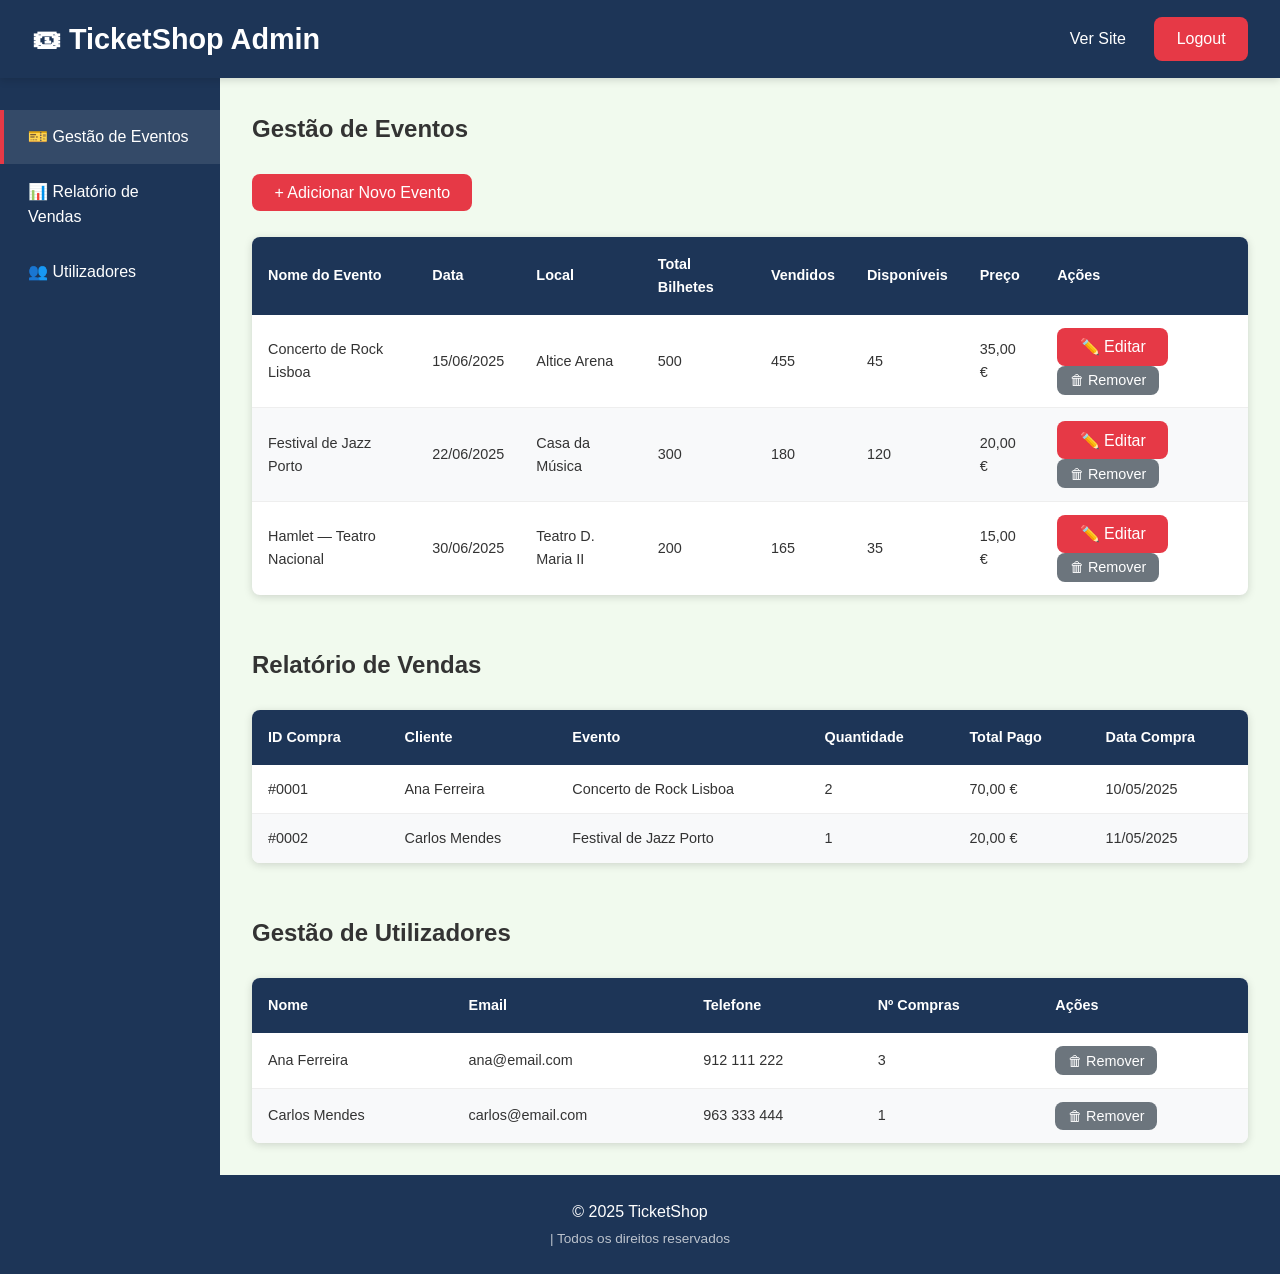
==== admin.html @ 8d97997a "Paginas HTML completas com CSS integrado" ====
<!DOCTYPE html>
<html lang="pt">
<head>
    <meta charset="UTF-8">
    <meta name="viewport" content="width=device-width, initial-scale=1.0">
    <title>TicketShop — Área de Administração</title>
    <link rel="stylesheet" href="styles/style.css">
</head>
<body>

    <header>
        <a href="index.html" class="logo">🎟 TicketShop Admin</a>
        <nav>
            <a href="index.html">Ver Site</a>
            <a href="#" class="btn-primario">Logout</a>
        </nav>
    </header>

    <div class="admin-layout">

        <aside class="admin-sidebar">
            <a href="#eventos" class="ativo">🎫 Gestão de Eventos</a>
            <a href="#vendas">📊 Relatório de Vendas</a>
            <a href="#utilizadores">👥 Utilizadores</a>
        </aside>

        <main class="admin-conteudo">

            <!-- SECÇÃO: EVENTOS -->
            <section id="eventos">
                <h2>Gestão de Eventos</h2>
                <br>
                <button class="btn-primario">+ Adicionar Novo Evento</button>
                <br><br>

                <table>
                    <thead>
                        <tr>
                            <th>Nome do Evento</th>
                            <th>Data</th>
                            <th>Local</th>
                            <th>Total Bilhetes</th>
                            <th>Vendidos</th>
                            <th>Disponíveis</th>
                            <th>Preço</th>
                            <th>Ações</th>
                        </tr>
                    </thead>
                    <tbody>
                        <tr>
                            <td>Concerto de Rock Lisboa</td>
                            <td>15/06/2025</td>
                            <td>Altice Arena</td>
                            <td>500</td>
                            <td>455</td>
                            <td>45</td>
                            <td>35,00 €</td>
                            <td>
                                <button class="btn-primario">✏️ Editar</button>
                                <button class="btn-remover">🗑 Remover</button>
                            </td>
                        </tr>
                        <tr>
                            <td>Festival de Jazz Porto</td>
                            <td>22/06/2025</td>
                            <td>Casa da Música</td>
                            <td>300</td>
                            <td>180</td>
                            <td>120</td>
                            <td>20,00 €</td>
                            <td>
                                <button class="btn-primario">✏️ Editar</button>
                                <button class="btn-remover">🗑 Remover</button>
                            </td>
                        </tr>
                        <tr>
                            <td>Hamlet — Teatro Nacional</td>
                            <td>30/06/2025</td>
                            <td>Teatro D. Maria II</td>
                            <td>200</td>
                            <td>165</td>
                            <td>35</td>
                            <td>15,00 €</td>
                            <td>
                                <button class="btn-primario">✏️ Editar</button>
                                <button class="btn-remover">🗑 Remover</button>
                            </td>
                        </tr>
                    </tbody>
                </table>
            </section>

            <br><br>

            <!-- SECÇÃO: VENDAS -->
            <section id="vendas">
                <h2>Relatório de Vendas</h2>
                <br>
                <table>
                    <thead>
                        <tr>
                            <th>ID Compra</th>
                            <th>Cliente</th>
                            <th>Evento</th>
                            <th>Quantidade</th>
                            <th>Total Pago</th>
                            <th>Data Compra</th>
                        </tr>
                    </thead>
                    <tbody>
                        <tr>
                            <td>#0001</td>
                            <td>Ana Ferreira</td>
                            <td>Concerto de Rock Lisboa</td>
                            <td>2</td>
                            <td>70,00 €</td>
                            <td>10/05/2025</td>
                        </tr>
                        <tr>
                            <td>#0002</td>
                            <td>Carlos Mendes</td>
                            <td>Festival de Jazz Porto</td>
                            <td>1</td>
                            <td>20,00 €</td>
                            <td>11/05/2025</td>
                        </tr>
                    </tbody>
                </table>
            </section>

            <br><br>

            <!-- SECÇÃO: UTILIZADORES -->
            <section id="utilizadores">
                <h2>Gestão de Utilizadores</h2>
                <br>
                <table>
                    <thead>
                        <tr>
                            <th>Nome</th>
                            <th>Email</th>
                            <th>Telefone</th>
                            <th>Nº Compras</th>
                            <th>Ações</th>
                        </tr>
                    </thead>
                    <tbody>
                        <tr>
                            <td>Ana Ferreira</td>
                            <td>ana@email.com</td>
                            <td>912 111 222</td>
                            <td>3</td>
                            <td><button class="btn-remover">🗑 Remover</button></td>
                        </tr>
                        <tr>
                            <td>Carlos Mendes</td>
                            <td>carlos@email.com</td>
                            <td>963 333 444</td>
                            <td>1</td>
                            <td><button class="btn-remover">🗑 Remover</button></td>
                        </tr>
                    </tbody>
                </table>
            </section>

        </main>
    </div>

    <footer>
        <p>© 2025 TicketShop</p>
    </footer>

</body>
</html>
---- styles/style.css ----
/* ================================================
   TicketShop — style.css
   Autores: [nomes do grupo]
   
   Tipos de seletores usados:
   - Individuais: body, header, footer, table...
   - Combinados descendentes: header nav a
   - Combinados filho direto: .card-evento > img
   - Combinados adjacent sibling: .meta-evento + p
   - Classes: .btn-primario, .card-evento, .hero...
   - Pseudo-classes: :hover, :focus, :nth-child, 
                     :last-child, :valid, :invalid
   - Pseudo-elementos: ::before, ::after, ::first-line
   ================================================ */


/* ------------------------------------------------
   RESET E VARIÁVEIS GLOBAIS
   Seletor universal (*) — aplica-se a todos os elementos
   ------------------------------------------------ */
* {
    margin: 0;
    padding: 0;
    box-sizing: border-box; /* inclui padding e border no tamanho total do elemento */
}

/* Variáveis CSS — definidas uma vez, usadas em todo o ficheiro */
:root {
    --cor-primaria:   #e63946; /* vermelho — botões, destaque */
    --cor-secundaria: #1d3557; /* azul escuro — cabeçalho, títulos */
    --cor-fundo:      #f1faee; /* verde muito claro — fundo da página */
    --cor-texto:      #333333;
    --cor-claro:      #ffffff;
    --sombra:         0 2px 8px rgba(0, 0, 0, 0.15);
    --raio:           8px;     /* arredondamento de cantos */
}


/* ------------------------------------------------
   SELETOR INDIVIDUAL — body
   ------------------------------------------------ */
body {
    font-family: 'Segoe UI', Tahoma, Geneva, Verdana, sans-serif;
    background-color: var(--cor-fundo);
    color: var(--cor-texto);
    line-height: 1.6;
    display: flex;
    flex-direction: column;
    min-height: 100vh; /* página ocupa sempre a altura total do ecrã */
}


/* ------------------------------------------------
   SELETOR INDIVIDUAL — header
   ------------------------------------------------ */
header {
    background-color: var(--cor-secundaria);
    padding: 1rem 2rem;
    display: flex;
    justify-content: space-between;
    align-items: center;
    position: sticky; /* fica fixo no topo ao fazer scroll */
    top: 0;
    z-index: 100;
    box-shadow: var(--sombra);
}

/* SELETOR COMBINADO DESCENDENTE: header .logo
   Aplica-se a qualquer elemento com classe .logo dentro de header */
header .logo {
    color: var(--cor-claro);
    font-size: 1.8rem;
    font-weight: 700;
    text-decoration: none;
}

/* SELETOR COMBINADO DESCENDENTE: header nav a
   Aplica-se aos links dentro de nav dentro de header */
header nav a {
    color: var(--cor-claro);
    text-decoration: none;
    margin-left: 1.5rem;
    font-size: 1rem;
    transition: color 0.3s;
}

/* PSEUDO-CLASSE :hover
   Aplica-se quando o rato está em cima do elemento */
header nav a:hover {
    color: var(--cor-primaria);
}


/* ------------------------------------------------
   CLASSE .btn-primario
   Aplica-se a qualquer elemento com esta classe
   ------------------------------------------------ */
.btn-primario {
    background-color: var(--cor-primaria);
    color: var(--cor-claro);
    padding: 0.6rem 1.4rem;
    border: none;
    border-radius: var(--raio);
    cursor: pointer;
    font-size: 1rem;
    text-decoration: none;
    display: inline-block;
    transition: background-color 0.3s, transform 0.2s;
}

/* PSEUDO-CLASSE :hover na classe */
.btn-primario:hover {
    background-color: #c1121f;
    transform: translateY(-2px); /* sobe ligeiramente */
}

/* PSEUDO-CLASSE :active — quando se clica */
.btn-primario:active {
    transform: translateY(0);
}

/* CLASSE .btn-remover — para botões de apagar na área admin */
.btn-remover {
    background-color: #6c757d;
    color: var(--cor-claro);
    padding: 0.4rem 0.8rem;
    border: none;
    border-radius: var(--raio);
    cursor: pointer;
    font-size: 0.9rem;
    transition: background-color 0.3s;
}

.btn-remover:hover {
    background-color: #e63946;
}

/* CLASSE .btn-pagar — botão de pagamento maior */
.btn-pagar {
    width: 100%;
    padding: 1rem;
    font-size: 1.1rem;
    font-weight: 700;
}


/* ------------------------------------------------
   CLASSE .hero — secção de destaque no topo
   ------------------------------------------------ */
.hero {
    background: linear-gradient(135deg, var(--cor-secundaria), #457b9d);
    color: var(--cor-claro);
    text-align: center;
    padding: 5rem 2rem;
}

/* PSEUDO-ELEMENTO ::first-line
   Aplica estilo apenas à primeira linha de texto */
.hero h1::first-line {
    font-size: 2.5rem;
}

.hero h1 {
    font-size: 2.5rem;
    margin-bottom: 1rem;
}

.hero p {
    font-size: 1.2rem;
    margin-bottom: 2rem;
    opacity: 0.9;
}

/* CLASSE .pesquisa-container */
.pesquisa-container {
    display: flex;
    justify-content: center;
    gap: 0.5rem;
    max-width: 500px;
    margin: 0 auto;
}

.pesquisa-container input {
    flex: 1;
    padding: 0.8rem 1rem;
    border: none;
    border-radius: var(--raio);
    font-size: 1rem;
    outline: none;
}

/* PSEUDO-CLASSE :focus — quando o campo está selecionado */
.pesquisa-container input:focus {
    box-shadow: 0 0 0 3px var(--cor-primaria);
}


/* ------------------------------------------------
   CLASSE .secao — secções de conteúdo principal
   ------------------------------------------------ */
.secao {
    padding: 3rem 2rem;
    max-width: 1200px;
    margin: 0 auto;
    width: 100%;
}

/* PSEUDO-ELEMENTO ::before — adiciona conteúdo antes do h2 */
.secao h2::before {
    content: "🎟 ";
}

.secao h2 {
    font-size: 1.8rem;
    color: var(--cor-secundaria);
    margin-bottom: 2rem;
    border-bottom: 3px solid var(--cor-primaria);
    padding-bottom: 0.5rem;
}


/* ------------------------------------------------
   CLASSE .eventos-grid — grelha de cards de eventos
   ------------------------------------------------ */
.eventos-grid {
    display: grid;
    grid-template-columns: repeat(3, 1fr); /* 3 colunas iguais */
    gap: 1.5rem;
}

/* CLASSE .card-evento */
.card-evento {
    background-color: var(--cor-claro);
    border-radius: var(--raio);
    box-shadow: var(--sombra);
    overflow: hidden;
    transition: transform 0.3s, box-shadow 0.3s;
}

/* PSEUDO-CLASSE :hover no card */
.card-evento:hover {
    transform: translateY(-5px);
    box-shadow: 0 8px 20px rgba(0, 0, 0, 0.2);
}

/* SELETOR COMBINADO FILHO DIRETO: .card-evento > img
   Aplica-se APENAS ao img que é filho DIRETO do card */
.card-evento > img {
    width: 100%;
    height: 180px;
    object-fit: cover; /* recorta a imagem para caber sem distorcer */
}

/* SELETOR COMBINADO DESCENDENTE */
.card-evento .card-corpo {
    padding: 1rem;
}

/* PSEUDO-ELEMENTO ::after — adiciona seta depois do título */
.card-evento .card-corpo h3::after {
    content: " →";
    color: var(--cor-primaria);
    font-size: 0.9rem;
}

.card-evento .card-corpo h3 {
    font-size: 1.1rem;
    color: var(--cor-secundaria);
    margin-bottom: 0.5rem;
}

.card-evento .card-corpo p {
    font-size: 0.9rem;
    color: #666;
    margin-bottom: 0.3rem;
}

/* CLASSE .preco */
.preco {
    font-size: 1.2rem;
    font-weight: 700;
    color: var(--cor-primaria);
    margin: 0.5rem 0;
}


/* ------------------------------------------------
   CLASSE .filtros — barra de filtros
   ------------------------------------------------ */
.filtros {
    display: flex;
    gap: 1rem;
    margin-bottom: 2rem;
    flex-wrap: wrap;
    align-items: center;
}

/* PSEUDO-CLASSE :nth-child(odd) — seletores ímpares */
.filtros select:nth-child(odd) {
    border-color: var(--cor-primaria);
}

.filtros select {
    padding: 0.5rem 1rem;
    border: 1px solid #ccc;
    border-radius: var(--raio);
    font-size: 0.95rem;
    background-color: white;
    cursor: pointer;
}


/* ------------------------------------------------
   CLASSE .detalhe-evento — layout da página de detalhe
   ------------------------------------------------ */
.detalhe-evento {
    display: grid;
    grid-template-columns: 1fr 1fr; /* imagem | info */
    gap: 2rem;
    align-items: start;
}

.detalhe-evento img {
    width: 100%;
    border-radius: var(--raio);
    box-shadow: var(--sombra);
}

.detalhe-info h1 {
    font-size: 2rem;
    color: var(--cor-secundaria);
    margin-bottom: 1rem;
}

/* CLASSE .meta-evento */
.meta-evento {
    display: flex;
    flex-direction: column;
    gap: 0.5rem;
    margin-bottom: 1.5rem;
    font-size: 1rem;
    color: #555;
}

/* SELETOR COMBINADO ADJACENT SIBLING: .meta-evento + p
   Aplica-se ao parágrafo que vem IMEDIATAMENTE a seguir ao .meta-evento */
.meta-evento + p {
    line-height: 1.8;
    color: var(--cor-texto);
    font-size: 1rem;
}


/* ------------------------------------------------
   CHECKOUT
   ------------------------------------------------ */
.checkout-container {
    display: grid;
    grid-template-columns: 1fr 1fr;
    gap: 2rem;
    max-width: 900px;
    margin: 0 auto;
}

.painel-checkout {
    background-color: var(--cor-claro);
    padding: 1.5rem;
    border-radius: var(--raio);
    box-shadow: var(--sombra);
}

.painel-checkout h3 {
    color: var(--cor-secundaria);
    font-size: 1.2rem;
    border-bottom: 2px solid var(--cor-primaria);
    padding-bottom: 0.5rem;
}

/* CLASSE .form-grupo */
.form-grupo {
    margin-bottom: 1rem;
}

/* SELETOR COMBINADO DESCENDENTE */
.form-grupo label {
    display: block;
    margin-bottom: 0.4rem;
    font-weight: 600;
    color: var(--cor-secundaria);
    font-size: 0.9rem;
}

.form-grupo input,
.form-grupo select {
    width: 100%;
    padding: 0.7rem;
    border: 1px solid #ccc;
    border-radius: var(--raio);
    font-size: 1rem;
    transition: border-color 0.3s, box-shadow 0.3s;
}

/* PSEUDO-CLASSE :focus */
.form-grupo input:focus,
.form-grupo select:focus {
    outline: none;
    border-color: var(--cor-primaria);
    box-shadow: 0 0 0 2px rgba(230, 57, 70, 0.2);
}

/* PSEUDO-CLASSE :valid — campo com valor válido */
.form-grupo input:valid {
    border-color: #2a9d8f;
}

/* PSEUDO-CLASSE :invalid com :not(:placeholder-shown)
   Só mostra erro depois de o utilizador ter escrito algo */
.form-grupo input:invalid:not(:placeholder-shown) {
    border-color: var(--cor-primaria);
}

/* CLASSE .resumo-compra */
.resumo-compra {
    background-color: #e8f4f8;
    border-left: 4px solid var(--cor-secundaria);
    padding: 1rem 1.5rem;
    border-radius: 0 var(--raio) var(--raio) 0;
    margin-bottom: 2rem;
    font-size: 1rem;
}


/* ------------------------------------------------
   ÁREA DE ADMINISTRAÇÃO
   ------------------------------------------------ */
.admin-layout {
    display: grid;
    grid-template-columns: 220px 1fr;
    flex: 1; /* ocupa o espaço disponível entre header e footer */
}

.admin-sidebar {
    background-color: var(--cor-secundaria);
    padding: 2rem 0;
}

.admin-sidebar a {
    display: block;
    color: var(--cor-claro);
    padding: 0.9rem 1.5rem;
    text-decoration: none;
    font-size: 1rem;
    transition: background-color 0.3s;
    border-left: 4px solid transparent;
}

/* PSEUDO-CLASSE :hover e CLASSE .ativo combinados */
.admin-sidebar a:hover,
.admin-sidebar a.ativo {
    background-color: rgba(255, 255, 255, 0.1);
    border-left-color: var(--cor-primaria);
}

.admin-conteudo {
    padding: 2rem;
    background-color: var(--cor-fundo);
}

/* SELETOR INDIVIDUAL — tabela */
table {
    width: 100%;
    border-collapse: collapse;
    background-color: var(--cor-claro);
    border-radius: var(--raio);
    overflow: hidden;
    box-shadow: var(--sombra);
}

/* PSEUDO-CLASSE :nth-child(even) — linhas pares com cor diferente (zebra) */
tbody tr:nth-child(even) {
    background-color: #f8f9fa;
}

/* PSEUDO-CLASSE :hover nas linhas da tabela */
tbody tr:hover {
    background-color: #e8f4f8;
}

/* SELETOR INDIVIDUAL — cabeçalho da tabela */
th {
    background-color: var(--cor-secundaria);
    color: var(--cor-claro);
    padding: 1rem;
    text-align: left;
    font-size: 0.9rem;
}

td {
    padding: 0.8rem 1rem;
    border-bottom: 1px solid #eee;
    font-size: 0.9rem;
    vertical-align: middle;
}

/* PSEUDO-CLASSE :last-child — remove a borda da última linha */
tbody tr:last-child td {
    border-bottom: none;
}


/* ------------------------------------------------
   RODAPÉ
   ------------------------------------------------ */
footer {
    background-color: var(--cor-secundaria);
    color: var(--cor-claro);
    text-align: center;
    padding: 1.5rem;
    margin-top: auto;
}

/* PSEUDO-ELEMENTO ::after — adiciona texto depois do conteúdo do footer */
footer::after {
    content: " | Todos os direitos reservados";
    font-size: 0.85rem;
    opacity: 0.7;
}


/* ------------------------------------------------
   MENU HAMBURGUER — visível apenas em mobile
   ------------------------------------------------ */
.menu-toggle {
    display: none;
    background: none;
    border: none;
    color: white;
    font-size: 1.8rem;
    cursor: pointer;
}


/* ================================================
   MEDIA QUERIES — RESPONSIVIDADE
   ================================================ */

/* TABLET — ecrãs até 900px de largura */
@media (max-width: 900px) {

    /* Grid de 3 colunas passa a 2 */
    .eventos-grid {
        grid-template-columns: repeat(2, 1fr);
    }

    /* Detalhe do evento: imagem e info passam a coluna única */
    .detalhe-evento {
        grid-template-columns: 1fr;
    }

    /* Checkout: dois painéis passam a coluna única */
    .checkout-container {
        grid-template-columns: 1fr;
    }

    /* Admin: sidebar vai para cima do conteúdo */
    .admin-layout {
        grid-template-columns: 1fr;
    }

    .admin-sidebar {
        display: flex;
        flex-wrap: wrap;
        padding: 0.5rem;
    }

    .admin-sidebar a {
        padding: 0.5rem 1rem;
        border-left: none;
        border-bottom: 4px solid transparent;
        font-size: 0.9rem;
    }

    .admin-sidebar a:hover,
    .admin-sidebar a.ativo {
        border-left-color: transparent;
        border-bottom-color: var(--cor-primaria);
    }
}


/* MOBILE — ecrãs até 600px de largura */
@media (max-width: 600px) {

    /* Grid passa a 1 coluna */
    .eventos-grid {
        grid-template-columns: 1fr;
    }

    /* O menu de navegação fica escondido por defeito */
    header nav {
        display: none;
        flex-direction: column;
        position: absolute;
        top: 62px;
        left: 0;
        right: 0;
        background-color: var(--cor-secundaria);
        padding: 1rem 2rem;
        z-index: 99;
        box-shadow: var(--sombra);
    }

    /* Quando tem a classe .aberto (adicionada pelo JavaScript), aparece */
    header nav.aberto {
        display: flex;
    }

    header nav a {
        margin: 0.5rem 0;
        font-size: 1.1rem;
    }

    /* O botão hamburguer aparece */
    .menu-toggle {
        display: block;
    }

    /* Título do hero mais pequeno */
    .hero h1 {
        font-size: 1.6rem;
    }

    .hero p {
        font-size: 1rem;
    }

    /* Pesquisa em coluna */
    .pesquisa-container {
        flex-direction: column;
    }

    /* Filtros em coluna */
    .filtros {
        flex-direction: column;
        align-items: stretch;
    }

    .filtros select,
    .filtros button {
        width: 100%;
    }

    /* Tabela admin com scroll horizontal */
    table {
        display: block;
        overflow-x: auto;
    }

    .secao {
        padding: 1.5rem 1rem;
    }
}
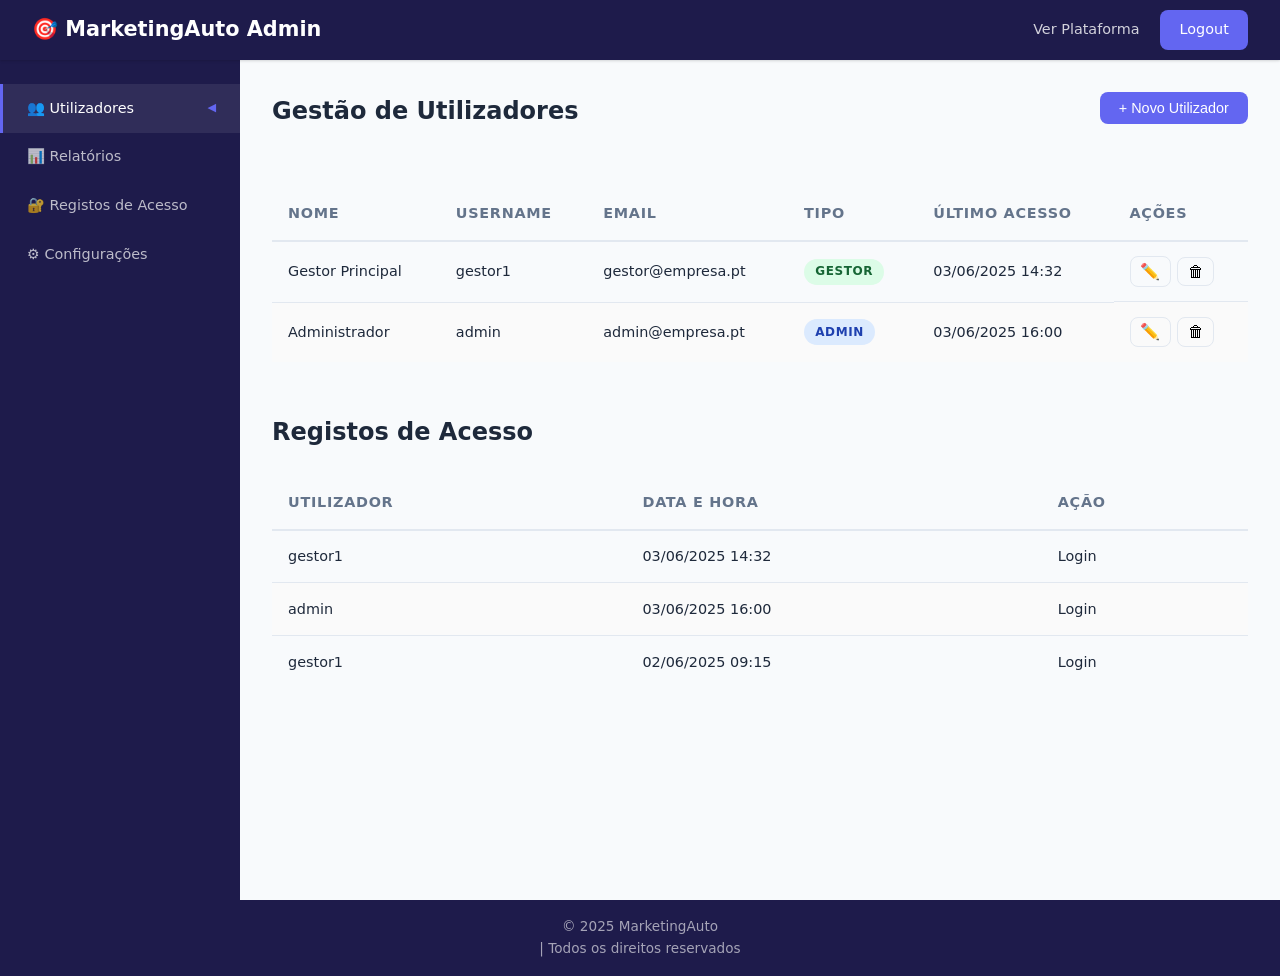
==== commit 294ed277: "W1 completo - HTML e CSS de todas as paginas do MarketingAuto" ====
--- a/admin.html
+++ b/admin.html
@@ -3,87 +3,70 @@
 <head>
     <meta charset="UTF-8">
     <meta name="viewport" content="width=device-width, initial-scale=1.0">
-    <title>TicketShop — Área de Administração</title>
+    <title>MarketingAuto — Administração</title>
     <link rel="stylesheet" href="styles/style.css">
 </head>
 <body>
 
     <header>
-        <a href="index.html" class="logo">🎟 TicketShop Admin</a>
+        <a href="dashboard.html" class="logo">🎯 MarketingAuto Admin</a>
         <nav>
-            <a href="index.html">Ver Site</a>
-            <a href="#" class="btn-primario">Logout</a>
+            <a href="dashboard.html">Ver Plataforma</a>
+            <a href="index.html" class="btn-primario">Logout</a>
         </nav>
     </header>
 
     <div class="admin-layout">
 
+        <!-- MENU LATERAL -->
         <aside class="admin-sidebar">
-            <a href="#eventos" class="ativo">🎫 Gestão de Eventos</a>
-            <a href="#vendas">📊 Relatório de Vendas</a>
-            <a href="#utilizadores">👥 Utilizadores</a>
+            <a href="#utilizadores" class="ativo">👥 Utilizadores</a>
+            <a href="#relatorios-admin">📊 Relatórios</a>
+            <a href="#acessos">🔐 Registos de Acesso</a>
+            <a href="#configuracoes">⚙️ Configurações</a>
         </aside>
 
         <main class="admin-conteudo">
 
-            <!-- SECÇÃO: EVENTOS -->
-            <section id="eventos">
-                <h2>Gestão de Eventos</h2>
+            <!-- SECÇÃO UTILIZADORES -->
+            <section id="utilizadores">
+                <div class="pagina-titulo">
+                    <h2>Gestão de Utilizadores</h2>
+                    <button class="btn-primario">+ Novo Utilizador</button>
+                </div>
                 <br>
-                <button class="btn-primario">+ Adicionar Novo Evento</button>
-                <br><br>
-
-                <table>
+                <table class="tabela-completa">
                     <thead>
                         <tr>
-                            <th>Nome do Evento</th>
-                            <th>Data</th>
-                            <th>Local</th>
-                            <th>Total Bilhetes</th>
-                            <th>Vendidos</th>
-                            <th>Disponíveis</th>
-                            <th>Preço</th>
+                            <th>Nome</th>
+                            <th>Username</th>
+                            <th>Email</th>
+                            <th>Tipo</th>
+                            <th>Último Acesso</th>
                             <th>Ações</th>
                         </tr>
                     </thead>
                     <tbody>
                         <tr>
-                            <td>Concerto de Rock Lisboa</td>
-                            <td>15/06/2025</td>
-                            <td>Altice Arena</td>
-                            <td>500</td>
-                            <td>455</td>
-                            <td>45</td>
-                            <td>35,00 €</td>
-                            <td>
-                                <button class="btn-primario">✏️ Editar</button>
-                                <button class="btn-remover">🗑 Remover</button>
+                            <td>Gestor Principal</td>
+                            <td>gestor1</td>
+                            <td>gestor@empresa.pt</td>
+                            <td><span class="estado ativa">Gestor</span></td>
+                            <td>03/06/2025 14:32</td>
+                            <td class="acoes-celula">
+                                <button class="btn-acao" title="Editar">✏️</button>
+                                <button class="btn-acao btn-acao-perigo" title="Remover">🗑</button>
                             </td>
                         </tr>
                         <tr>
-                            <td>Festival de Jazz Porto</td>
-                            <td>22/06/2025</td>
-                            <td>Casa da Música</td>
-                            <td>300</td>
-                            <td>180</td>
-                            <td>120</td>
-                            <td>20,00 €</td>
-                            <td>
-                                <button class="btn-primario">✏️ Editar</button>
-                                <button class="btn-remover">🗑 Remover</button>
-                            </td>
-                        </tr>
-                        <tr>
-                            <td>Hamlet — Teatro Nacional</td>
-                            <td>30/06/2025</td>
-                            <td>Teatro D. Maria II</td>
-                            <td>200</td>
-                            <td>165</td>
-                            <td>35</td>
-                            <td>15,00 €</td>
-                            <td>
-                                <button class="btn-primario">✏️ Editar</button>
-                                <button class="btn-remover">🗑 Remover</button>
+                            <td>Administrador</td>
+                            <td>admin</td>
+                            <td>admin@empresa.pt</td>
+                            <td><span class="estado novo">Admin</span></td>
+                            <td>03/06/2025 16:00</td>
+                            <td class="acoes-celula">
+                                <button class="btn-acao" title="Editar">✏️</button>
+                                <button class="btn-acao btn-acao-perigo" title="Remover">🗑</button>
                             </td>
                         </tr>
                     </tbody>
@@ -92,72 +75,33 @@
 
             <br><br>
 
-            <!-- SECÇÃO: VENDAS -->
-            <section id="vendas">
-                <h2>Relatório de Vendas</h2>
+            <!-- SECÇÃO REGISTOS DE ACESSO -->
+            <section id="acessos">
+                <h2>Registos de Acesso</h2>
                 <br>
-                <table>
+                <table class="tabela-completa">
                     <thead>
                         <tr>
-                            <th>ID Compra</th>
-                            <th>Cliente</th>
-                            <th>Evento</th>
-                            <th>Quantidade</th>
-                            <th>Total Pago</th>
-                            <th>Data Compra</th>
+                            <th>Utilizador</th>
+                            <th>Data e Hora</th>
+                            <th>Ação</th>
                         </tr>
                     </thead>
                     <tbody>
                         <tr>
-                            <td>#0001</td>
-                            <td>Ana Ferreira</td>
-                            <td>Concerto de Rock Lisboa</td>
-                            <td>2</td>
-                            <td>70,00 €</td>
-                            <td>10/05/2025</td>
+                            <td>gestor1</td>
+                            <td>03/06/2025 14:32</td>
+                            <td>Login</td>
                         </tr>
                         <tr>
-                            <td>#0002</td>
-                            <td>Carlos Mendes</td>
-                            <td>Festival de Jazz Porto</td>
-                            <td>1</td>
-                            <td>20,00 €</td>
-                            <td>11/05/2025</td>
-                        </tr>
-                    </tbody>
-                </table>
-            </section>
-
-            <br><br>
-
-            <!-- SECÇÃO: UTILIZADORES -->
-            <section id="utilizadores">
-                <h2>Gestão de Utilizadores</h2>
-                <br>
-                <table>
-                    <thead>
-                        <tr>
-                            <th>Nome</th>
-                            <th>Email</th>
-                            <th>Telefone</th>
-                            <th>Nº Compras</th>
-                            <th>Ações</th>
-                        </tr>
-                    </thead>
-                    <tbody>
-                        <tr>
-                            <td>Ana Ferreira</td>
-                            <td>ana@email.com</td>
-                            <td>912 111 222</td>
-                            <td>3</td>
-                            <td><button class="btn-remover">🗑 Remover</button></td>
+                            <td>admin</td>
+                            <td>03/06/2025 16:00</td>
+                            <td>Login</td>
                         </tr>
                         <tr>
-                            <td>Carlos Mendes</td>
-                            <td>carlos@email.com</td>
-                            <td>963 333 444</td>
-                            <td>1</td>
-                            <td><button class="btn-remover">🗑 Remover</button></td>
+                            <td>gestor1</td>
+                            <td>02/06/2025 09:15</td>
+                            <td>Login</td>
                         </tr>
                     </tbody>
                 </table>
@@ -167,8 +111,8 @@
     </div>
 
     <footer>
-        <p>© 2025 TicketShop</p>
+        <p>© 2025 MarketingAuto</p>
     </footer>
 
 </body>
-</html>
+</html>
--- a/styles/style.css
+++ b/styles/style.css
@@ -1,38 +1,41 @@
 /* ================================================
-   TicketShop — style.css
-   Autores: [nomes do grupo]
+   MarketingAuto — style.css
    
    Tipos de seletores usados:
-   - Individuais: body, header, footer, table...
-   - Combinados descendentes: header nav a
-   - Combinados filho direto: .card-evento > img
-   - Combinados adjacent sibling: .meta-evento + p
-   - Classes: .btn-primario, .card-evento, .hero...
-   - Pseudo-classes: :hover, :focus, :nth-child, 
-                     :last-child, :valid, :invalid
-   - Pseudo-elementos: ::before, ::after, ::first-line
+   - Individuais: body, header, footer, table, th, td
+   - Combinados descendentes: header nav a, .card-metrica .metrica-valor
+   - Combinados filho direto: .admin-layout > aside
+   - Combinados adjacent sibling: .form-grupo + .form-grupo
+   - Classes: .btn-primario, .card-metrica, .estado...
+   - Pseudo-classes: :hover, :focus, :nth-child, :last-child, :valid, :invalid
+   - Pseudo-elementos: ::before, ::after, ::placeholder
    ================================================ */
 
 
 /* ------------------------------------------------
    RESET E VARIÁVEIS GLOBAIS
-   Seletor universal (*) — aplica-se a todos os elementos
+   Seletor universal — aplica-se a todos os elementos
    ------------------------------------------------ */
 * {
     margin: 0;
     padding: 0;
-    box-sizing: border-box; /* inclui padding e border no tamanho total do elemento */
+    box-sizing: border-box;
+    /* inclui padding e border no tamanho total do elemento */
 }
 
 /* Variáveis CSS — definidas uma vez, usadas em todo o ficheiro */
 :root {
-    --cor-primaria:   #e63946; /* vermelho — botões, destaque */
-    --cor-secundaria: #1d3557; /* azul escuro — cabeçalho, títulos */
-    --cor-fundo:      #f1faee; /* verde muito claro — fundo da página */
-    --cor-texto:      #333333;
-    --cor-claro:      #ffffff;
-    --sombra:         0 2px 8px rgba(0, 0, 0, 0.15);
-    --raio:           8px;     /* arredondamento de cantos */
+    --cor-primaria:    #6366f1; /* roxo/índigo — cor principal da marca */
+    --cor-secundaria:  #1e1b4b; /* azul muito escuro — cabeçalho, sidebar */
+    --cor-fundo:       #f8fafc; /* cinzento muito claro — fundo das páginas */
+    --cor-texto:       #1e293b; /* quase preto — texto principal */
+    --cor-texto-claro: #64748b; /* cinzento — texto secundário */
+    --cor-claro:       #ffffff;
+    --cor-borda:       #e2e8f0; /* cinzento claro — bordas */
+    --sombra:          0 1px 3px rgba(0,0,0,0.1), 0 1px 2px rgba(0,0,0,0.06);
+    --sombra-media:    0 4px 6px rgba(0,0,0,0.07), 0 2px 4px rgba(0,0,0,0.06);
+    --raio:            8px;
+    --raio-grande:     12px;
 }
 
 
@@ -40,503 +43,862 @@
    SELETOR INDIVIDUAL — body
    ------------------------------------------------ */
 body {
-    font-family: 'Segoe UI', Tahoma, Geneva, Verdana, sans-serif;
+    font-family: 'Segoe UI', system-ui, -apple-system, sans-serif;
     background-color: var(--cor-fundo);
     color: var(--cor-texto);
     line-height: 1.6;
+    min-height: 100vh;
     display: flex;
     flex-direction: column;
-    min-height: 100vh; /* página ocupa sempre a altura total do ecrã */
-}
-
-
-/* ------------------------------------------------
-   SELETOR INDIVIDUAL — header
-   ------------------------------------------------ */
+    /* flex em coluna para o footer ficar sempre no fundo */
+}
+
+
+/* ------------------------------------------------
+   PÁGINA DE LOGIN — estilos específicos
+   ------------------------------------------------ */
+
+/* CLASSE — fundo especial só para a página de login */
+.pagina-login {
+    background: linear-gradient(135deg, var(--cor-secundaria) 0%, #4338ca 100%);
+    /* Gradiente diagonal do azul escuro para o roxo */
+}
+
+/* CLASSE — cabeçalho minimalista do login */
+.header-login {
+    background: transparent;
+    /* Sem fundo — mistura com o gradiente da página */
+    padding: 2rem;
+    display: flex;
+    justify-content: center;
+}
+
+/* CLASSE — área central que centra o formulário */
+.main-login {
+    flex: 1;
+    /* Ocupa todo o espaço disponível entre header e footer */
+    display: flex;
+    justify-content: center;
+    /* Centra horizontalmente */
+    align-items: center;
+    /* Centra verticalmente */
+    padding: 2rem;
+}
+
+/* CLASSE — caixa branca com o formulário */
+.caixa-login {
+    background-color: var(--cor-claro);
+    border-radius: var(--raio-grande);
+    box-shadow: 0 20px 60px rgba(0, 0, 0, 0.3);
+    /* Sombra mais pronunciada para dar efeito de elevação */
+    padding: 2.5rem;
+    width: 100%;
+    max-width: 420px;
+    /* Largura máxima — em mobile ocupa tudo */
+}
+
+/* CLASSE — zona do título dentro da caixa de login */
+.login-titulo {
+    text-align: center;
+    margin-bottom: 2rem;
+}
+
+/* SELETOR COMBINADO DESCENDENTE */
+.login-titulo h1 {
+    font-size: 1.8rem;
+    color: var(--cor-secundaria);
+    margin-bottom: 0.5rem;
+}
+
+.login-titulo p {
+    color: var(--cor-texto-claro);
+    font-size: 0.95rem;
+}
+
+/* CLASSE — rodapé da página de login */
+.footer-login {
+    background: transparent;
+    color: rgba(255, 255, 255, 0.6);
+    text-align: center;
+    padding: 1.5rem;
+}
+
+
+/* ------------------------------------------------
+   CABEÇALHO PRINCIPAL — todas as páginas exceto login
+   ------------------------------------------------ */
+
+/* SELETOR INDIVIDUAL */
 header {
     background-color: var(--cor-secundaria);
-    padding: 1rem 2rem;
+    padding: 0 2rem;
     display: flex;
     justify-content: space-between;
     align-items: center;
-    position: sticky; /* fica fixo no topo ao fazer scroll */
+    height: 60px;
+    /* Altura fixa para o cabeçalho */
+    position: sticky;
     top: 0;
     z-index: 100;
     box-shadow: var(--sombra);
 }
 
-/* SELETOR COMBINADO DESCENDENTE: header .logo
-   Aplica-se a qualquer elemento com classe .logo dentro de header */
-header .logo {
+/* CLASSE — logo clicável */
+.logo {
     color: var(--cor-claro);
-    font-size: 1.8rem;
+    font-size: 1.3rem;
     font-weight: 700;
     text-decoration: none;
-}
-
-/* SELETOR COMBINADO DESCENDENTE: header nav a
-   Aplica-se aos links dentro de nav dentro de header */
+    display: flex;
+    align-items: center;
+    gap: 0.5rem;
+}
+
+/* SELETOR COMBINADO DESCENDENTE: header nav a */
+header nav {
+    display: flex;
+    align-items: center;
+    gap: 0.5rem;
+}
+
 header nav a {
+    color: rgba(255, 255, 255, 0.8);
+    /* Branco com 80% de opacidade — menos destaque que o logo */
+    text-decoration: none;
+    padding: 0.4rem 0.8rem;
+    border-radius: var(--raio);
+    font-size: 0.9rem;
+    transition: all 0.2s;
+    /* Transição suave em todas as propriedades */
+}
+
+/* PSEUDO-CLASSE :hover */
+header nav a:hover {
     color: var(--cor-claro);
-    text-decoration: none;
-    margin-left: 1.5rem;
-    font-size: 1rem;
-    transition: color 0.3s;
-}
-
-/* PSEUDO-CLASSE :hover
-   Aplica-se quando o rato está em cima do elemento */
-header nav a:hover {
-    color: var(--cor-primaria);
-}
-
-
-/* ------------------------------------------------
-   CLASSE .btn-primario
-   Aplica-se a qualquer elemento com esta classe
-   ------------------------------------------------ */
+    background-color: rgba(255, 255, 255, 0.1);
+}
+
+/* CLASSE .ativo — página atual no menu */
+header nav a.ativo {
+    color: var(--cor-claro);
+    background-color: rgba(255, 255, 255, 0.15);
+    font-weight: 600;
+}
+
+/* CLASSE — nome do utilizador no menu */
+.nav-utilizador {
+    color: rgba(255, 255, 255, 0.7);
+    font-size: 0.85rem;
+    padding: 0 0.5rem;
+    border-left: 1px solid rgba(255, 255, 255, 0.2);
+    /* Separador visual antes do nome */
+    margin-left: 0.5rem;
+    padding-left: 1rem;
+}
+
+
+/* ------------------------------------------------
+   BOTÕES
+   ------------------------------------------------ */
+
+/* CLASSE .btn-primario */
 .btn-primario {
     background-color: var(--cor-primaria);
     color: var(--cor-claro);
-    padding: 0.6rem 1.4rem;
-    border: none;
-    border-radius: var(--raio);
-    cursor: pointer;
-    font-size: 1rem;
-    text-decoration: none;
-    display: inline-block;
-    transition: background-color 0.3s, transform 0.2s;
-}
-
-/* PSEUDO-CLASSE :hover na classe */
-.btn-primario:hover {
-    background-color: #c1121f;
-    transform: translateY(-2px); /* sobe ligeiramente */
-}
-
-/* PSEUDO-CLASSE :active — quando se clica */
-.btn-primario:active {
-    transform: translateY(0);
-}
-
-/* CLASSE .btn-remover — para botões de apagar na área admin */
-.btn-remover {
-    background-color: #6c757d;
-    color: var(--cor-claro);
-    padding: 0.4rem 0.8rem;
+    padding: 0.5rem 1.2rem;
     border: none;
     border-radius: var(--raio);
     cursor: pointer;
     font-size: 0.9rem;
-    transition: background-color 0.3s;
-}
-
-.btn-remover:hover {
-    background-color: #e63946;
-}
-
-/* CLASSE .btn-pagar — botão de pagamento maior */
-.btn-pagar {
+    font-weight: 500;
+    text-decoration: none;
+    display: inline-flex;
+    align-items: center;
+    gap: 0.4rem;
+    transition: background-color 0.2s, transform 0.1s;
+}
+
+/* PSEUDO-CLASSE :hover */
+.btn-primario:hover {
+    background-color: #4f46e5;
+    /* Roxo mais escuro ao hover */
+    transform: translateY(-1px);
+}
+
+/* PSEUDO-CLASSE :active */
+.btn-primario:active {
+    transform: translateY(0);
+}
+
+/* CLASSE .btn-secundario — menos destaque */
+.btn-secundario {
+    background-color: transparent;
+    color: var(--cor-texto);
+    padding: 0.5rem 1.2rem;
+    border: 1px solid var(--cor-borda);
+    border-radius: var(--raio);
+    cursor: pointer;
+    font-size: 0.9rem;
+    transition: background-color 0.2s, border-color 0.2s;
+}
+
+/* PSEUDO-CLASSE :hover */
+.btn-secundario:hover {
+    background-color: var(--cor-fundo);
+    border-color: var(--cor-primaria);
+}
+
+/* CLASSE — botão de login maior */
+.btn-login {
     width: 100%;
-    padding: 1rem;
-    font-size: 1.1rem;
-    font-weight: 700;
-}
-
-
-/* ------------------------------------------------
-   CLASSE .hero — secção de destaque no topo
-   ------------------------------------------------ */
-.hero {
-    background: linear-gradient(135deg, var(--cor-secundaria), #457b9d);
-    color: var(--cor-claro);
-    text-align: center;
-    padding: 5rem 2rem;
-}
-
-/* PSEUDO-ELEMENTO ::first-line
-   Aplica estilo apenas à primeira linha de texto */
-.hero h1::first-line {
-    font-size: 2.5rem;
-}
-
-.hero h1 {
-    font-size: 2.5rem;
-    margin-bottom: 1rem;
-}
-
-.hero p {
-    font-size: 1.2rem;
-    margin-bottom: 2rem;
-    opacity: 0.9;
-}
-
-/* CLASSE .pesquisa-container */
-.pesquisa-container {
-    display: flex;
+    padding: 0.8rem;
+    font-size: 1rem;
     justify-content: center;
-    gap: 0.5rem;
-    max-width: 500px;
-    margin: 0 auto;
-}
-
-.pesquisa-container input {
-    flex: 1;
-    padding: 0.8rem 1rem;
-    border: none;
-    border-radius: var(--raio);
-    font-size: 1rem;
-    outline: none;
-}
-
-/* PSEUDO-CLASSE :focus — quando o campo está selecionado */
-.pesquisa-container input:focus {
-    box-shadow: 0 0 0 3px var(--cor-primaria);
-}
-
-
-/* ------------------------------------------------
-   CLASSE .secao — secções de conteúdo principal
-   ------------------------------------------------ */
-.secao {
-    padding: 3rem 2rem;
+    margin-top: 0.5rem;
+}
+
+
+/* ------------------------------------------------
+   CONTEÚDO DAS PÁGINAS
+   ------------------------------------------------ */
+
+/* CLASSE — contentor principal de cada página */
+.pagina-conteudo {
     max-width: 1200px;
     margin: 0 auto;
+    padding: 2rem;
     width: 100%;
-}
-
-/* PSEUDO-ELEMENTO ::before — adiciona conteúdo antes do h2 */
-.secao h2::before {
-    content: "🎟 ";
-}
-
-.secao h2 {
+    flex: 1;
+}
+
+/* CLASSE — linha com título + botão de ação */
+.pagina-titulo {
+    display: flex;
+    justify-content: space-between;
+    align-items: flex-start;
+    margin-bottom: 2rem;
+    gap: 1rem;
+}
+
+/* SELETOR COMBINADO DESCENDENTE */
+.pagina-titulo h1 {
     font-size: 1.8rem;
-    color: var(--cor-secundaria);
-    margin-bottom: 2rem;
-    border-bottom: 3px solid var(--cor-primaria);
-    padding-bottom: 0.5rem;
-}
-
-
-/* ------------------------------------------------
-   CLASSE .eventos-grid — grelha de cards de eventos
-   ------------------------------------------------ */
-.eventos-grid {
+    color: var(--cor-texto);
+    font-weight: 700;
+}
+
+.pagina-titulo p {
+    color: var(--cor-texto-claro);
+    margin-top: 0.25rem;
+    font-size: 0.95rem;
+}
+
+/* CLASSE — agrupa múltiplos botões no título */
+.titulo-acoes {
+    display: flex;
+    gap: 0.5rem;
+    flex-shrink: 0;
+    /* Impede que os botões encolham */
+}
+
+
+/* ------------------------------------------------
+   CARDS DE MÉTRICAS — Dashboard e Relatórios
+   ------------------------------------------------ */
+
+/* CLASSE — grelha de 4 cards */
+.metricas-grid {
     display: grid;
-    grid-template-columns: repeat(3, 1fr); /* 3 colunas iguais */
-    gap: 1.5rem;
-}
-
-/* CLASSE .card-evento */
-.card-evento {
-    background-color: var(--cor-claro);
-    border-radius: var(--raio);
-    box-shadow: var(--sombra);
-    overflow: hidden;
-    transition: transform 0.3s, box-shadow 0.3s;
-}
-
-/* PSEUDO-CLASSE :hover no card */
-.card-evento:hover {
-    transform: translateY(-5px);
-    box-shadow: 0 8px 20px rgba(0, 0, 0, 0.2);
-}
-
-/* SELETOR COMBINADO FILHO DIRETO: .card-evento > img
-   Aplica-se APENAS ao img que é filho DIRETO do card */
-.card-evento > img {
-    width: 100%;
-    height: 180px;
-    object-fit: cover; /* recorta a imagem para caber sem distorcer */
-}
-
-/* SELETOR COMBINADO DESCENDENTE */
-.card-evento .card-corpo {
-    padding: 1rem;
-}
-
-/* PSEUDO-ELEMENTO ::after — adiciona seta depois do título */
-.card-evento .card-corpo h3::after {
-    content: " →";
-    color: var(--cor-primaria);
-    font-size: 0.9rem;
-}
-
-.card-evento .card-corpo h3 {
-    font-size: 1.1rem;
-    color: var(--cor-secundaria);
-    margin-bottom: 0.5rem;
-}
-
-.card-evento .card-corpo p {
-    font-size: 0.9rem;
-    color: #666;
-    margin-bottom: 0.3rem;
-}
-
-/* CLASSE .preco */
-.preco {
-    font-size: 1.2rem;
-    font-weight: 700;
-    color: var(--cor-primaria);
-    margin: 0.5rem 0;
-}
-
-
-/* ------------------------------------------------
-   CLASSE .filtros — barra de filtros
-   ------------------------------------------------ */
-.filtros {
-    display: flex;
+    grid-template-columns: repeat(4, 1fr);
     gap: 1rem;
     margin-bottom: 2rem;
+}
+
+/* CLASSE — cada card de métrica */
+.card-metrica {
+    background-color: var(--cor-claro);
+    border-radius: var(--raio-grande);
+    padding: 1.5rem;
+    display: flex;
+    align-items: center;
+    gap: 1rem;
+    box-shadow: var(--sombra);
+    border: 1px solid var(--cor-borda);
+    transition: box-shadow 0.2s, transform 0.2s;
+}
+
+/* PSEUDO-CLASSE :hover no card */
+.card-metrica:hover {
+    box-shadow: var(--sombra-media);
+    transform: translateY(-2px);
+}
+
+/* PSEUDO-ELEMENTO ::before — linha colorida à esquerda de cada card */
+.card-metrica::before {
+    content: "";
+    position: absolute;
+    left: 0;
+    top: 0;
+    bottom: 0;
+    width: 4px;
+    background-color: var(--cor-primaria);
+    border-radius: var(--raio) 0 0 var(--raio);
+}
+
+.card-metrica {
+    position: relative;
+    /* Necessário para o ::before funcionar */
+    overflow: hidden;
+}
+
+/* CLASSE — ícone grande do card */
+.metrica-icone {
+    font-size: 2rem;
+    flex-shrink: 0;
+}
+
+/* SELETOR COMBINADO DESCENDENTE */
+.metrica-info {
+    display: flex;
+    flex-direction: column;
+}
+
+/* CLASSE — valor numérico em destaque */
+.metrica-valor {
+    font-size: 1.8rem;
+    font-weight: 700;
+    color: var(--cor-texto);
+    line-height: 1;
+}
+
+/* CLASSE — descrição da métrica */
+.metrica-label {
+    font-size: 0.8rem;
+    color: var(--cor-texto-claro);
+    margin-top: 0.2rem;
+    text-transform: uppercase;
+    /* Texto em maiúsculas */
+    letter-spacing: 0.05em;
+    /* Espaçamento entre letras */
+}
+
+/* CLASSE — percentagem abaixo do valor */
+.metrica-percentagem {
+    font-size: 0.9rem;
+    color: var(--cor-primaria);
+    font-weight: 600;
+}
+
+
+/* ------------------------------------------------
+   GRID DO DASHBOARD
+   ------------------------------------------------ */
+
+/* CLASSE — grelha de 2 colunas do dashboard */
+.dashboard-grid {
+    display: grid;
+    grid-template-columns: 1fr 1fr;
+    gap: 1.5rem;
+}
+
+
+/* ------------------------------------------------
+   CARDS DE SECÇÃO — caixas brancas com conteúdo
+   ------------------------------------------------ */
+
+/* CLASSE — caixa branca com sombra */
+.card-secao {
+    background-color: var(--cor-claro);
+    border-radius: var(--raio-grande);
+    padding: 1.5rem;
+    box-shadow: var(--sombra);
+    border: 1px solid var(--cor-borda);
+    margin-bottom: 1.5rem;
+}
+
+/* SELETOR COMBINADO DESCENDENTE */
+.card-secao h2 {
+    font-size: 1.1rem;
+    color: var(--cor-texto);
+    font-weight: 600;
+}
+
+/* CLASSE — cabeçalho da secção com título e link */
+.secao-header {
+    display: flex;
+    justify-content: space-between;
+    align-items: center;
+    margin-bottom: 1rem;
+    padding-bottom: 1rem;
+    border-bottom: 1px solid var(--cor-borda);
+    /* Linha separadora entre título e conteúdo */
+}
+
+/* CLASSE — link "Ver todas" */
+.link-ver-todas {
+    color: var(--cor-primaria);
+    text-decoration: none;
+    font-size: 0.85rem;
+    font-weight: 500;
+}
+
+/* PSEUDO-CLASSE :hover */
+.link-ver-todas:hover {
+    text-decoration: underline;
+}
+
+
+/* ------------------------------------------------
+   BADGES DE ESTADO
+   ------------------------------------------------ */
+
+/* CLASSE base para todos os badges */
+.estado {
+    display: inline-block;
+    padding: 0.2rem 0.7rem;
+    border-radius: 9999px;
+    /* Border-radius muito alto cria forma de pílula */
+    font-size: 0.75rem;
+    font-weight: 600;
+    text-transform: uppercase;
+    letter-spacing: 0.05em;
+}
+
+/* CLASSES específicas por estado — combinadas com .estado */
+.estado.ativa,
+.estado.convertido {
+    background-color: #dcfce7; /* verde claro */
+    color: #166534;            /* verde escuro */
+}
+
+.estado.pausada,
+.estado.contactado {
+    background-color: #fef9c3; /* amarelo claro */
+    color: #854d0e;            /* amarelo escuro */
+}
+
+.estado.rascunho,
+.estado.perdido {
+    background-color: #f1f5f9; /* cinzento claro */
+    color: #475569;            /* cinzento escuro */
+}
+
+.estado.novo {
+    background-color: #dbeafe; /* azul claro */
+    color: #1e40af;            /* azul escuro */
+}
+
+.estado.qualificado {
+    background-color: #ede9fe; /* roxo claro */
+    color: #5b21b6;            /* roxo escuro */
+}
+
+
+/* ------------------------------------------------
+   TABELAS
+   ------------------------------------------------ */
+
+/* SELETOR INDIVIDUAL */
+table {
+    width: 100%;
+    border-collapse: collapse;
+    /* Remove espaço entre células */
+}
+
+/* CLASSE — tabela compacta para o dashboard */
+.tabela-dashboard th,
+.tabela-dashboard td {
+    padding: 0.6rem 0.8rem;
+    font-size: 0.85rem;
+}
+
+/* CLASSE — tabela completa para páginas de listagem */
+.tabela-completa th,
+.tabela-completa td {
+    padding: 0.9rem 1rem;
+    font-size: 0.9rem;
+}
+
+/* SELETOR INDIVIDUAL */
+th {
+    background-color: var(--cor-fundo);
+    color: var(--cor-texto-claro);
+    font-weight: 600;
+    text-align: left;
+    font-size: 0.75rem;
+    text-transform: uppercase;
+    letter-spacing: 0.05em;
+    border-bottom: 2px solid var(--cor-borda);
+}
+
+td {
+    border-bottom: 1px solid var(--cor-borda);
+    color: var(--cor-texto);
+    vertical-align: middle;
+}
+
+/* PSEUDO-CLASSE :last-child — remove borda da última linha */
+tbody tr:last-child td {
+    border-bottom: none;
+}
+
+/* PSEUDO-CLASSE :hover nas linhas */
+tbody tr:hover {
+    background-color: #f8faff;
+    /* Azul muito claro ao passar o rato */
+}
+
+/* PSEUDO-CLASSE :nth-child — zebra striping */
+tbody tr:nth-child(even) {
+    background-color: #fafafa;
+}
+
+
+/* ------------------------------------------------
+   BOTÕES DE AÇÃO NAS TABELAS
+   ------------------------------------------------ */
+
+/* CLASSE — célula com botões de ação */
+.acoes-celula {
+    display: flex;
+    gap: 0.4rem;
+    align-items: center;
+}
+
+/* CLASSE — botão pequeno de ação */
+.btn-acao {
+    background: none;
+    border: 1px solid var(--cor-borda);
+    border-radius: var(--raio);
+    padding: 0.3rem 0.6rem;
+    cursor: pointer;
+    font-size: 1rem;
+    transition: background-color 0.2s, border-color 0.2s;
+}
+
+/* PSEUDO-CLASSE :hover */
+.btn-acao:hover {
+    background-color: var(--cor-fundo);
+    border-color: var(--cor-primaria);
+}
+
+/* CLASSE — botão de perigo (vermelho ao hover) */
+.btn-acao-perigo:hover {
+    background-color: #fef2f2;
+    border-color: #ef4444;
+}
+
+
+/* ------------------------------------------------
+   FORMULÁRIOS
+   ------------------------------------------------ */
+
+/* CLASSE — painel de formulário expansível */
+.formulario-painel {
+    background-color: var(--cor-claro);
+    border: 1px solid var(--cor-borda);
+    border-radius: var(--raio-grande);
+    padding: 1.5rem;
+    margin-bottom: 1.5rem;
+    box-shadow: var(--sombra);
+}
+
+/* SELETOR COMBINADO DESCENDENTE */
+.formulario-painel h3 {
+    font-size: 1.1rem;
+    color: var(--cor-texto);
+    font-weight: 600;
+}
+
+/* PSEUDO-ELEMENTO ::before — linha colorida no topo do formulário */
+.formulario-painel::before {
+    content: "";
+    display: block;
+    height: 3px;
+    background: linear-gradient(90deg, var(--cor-primaria), #818cf8);
+    border-radius: var(--raio) var(--raio) 0 0;
+    margin: -1.5rem -1.5rem 1.5rem -1.5rem;
+}
+
+/* CLASSE — grelha de 2 colunas para campos do formulário */
+.form-grid {
+    display: grid;
+    grid-template-columns: 1fr 1fr;
+    gap: 1rem;
+}
+
+/* CLASSE — grupo label + input */
+.form-grupo {
+    display: flex;
+    flex-direction: column;
+    gap: 0.4rem;
+}
+
+/* SELETOR COMBINADO ADJACENT SIBLING
+   Espaço extra entre grupos de formulário consecutivos */
+.form-grupo + .form-grupo {
+    margin-top: 0;
+    /* Já tem gap no form-grid, não precisa de margin extra */
+}
+
+/* CLASSE — campo que ocupa as 2 colunas */
+.form-grupo-largo {
+    grid-column: 1 / -1;
+    /* De coluna 1 até à última — ocupa tudo */
+}
+
+/* SELETOR COMBINADO DESCENDENTE */
+.form-grupo label {
+    font-size: 0.85rem;
+    font-weight: 600;
+    color: var(--cor-texto);
+}
+
+/* Aplica os mesmos estilos a inputs, selects e textareas */
+.form-grupo input,
+.form-grupo select,
+.form-grupo textarea {
+    padding: 0.6rem 0.8rem;
+    border: 1px solid var(--cor-borda);
+    border-radius: var(--raio);
+    font-size: 0.9rem;
+    font-family: inherit;
+    /* Herda a fonte do body */
+    transition: border-color 0.2s, box-shadow 0.2s;
+    background-color: var(--cor-claro);
+}
+
+/* PSEUDO-CLASSE :focus */
+.form-grupo input:focus,
+.form-grupo select:focus,
+.form-grupo textarea:focus {
+    outline: none;
+    border-color: var(--cor-primaria);
+    box-shadow: 0 0 0 3px rgba(99, 102, 241, 0.15);
+    /* Anel de foco suave na cor primária */
+}
+
+/* PSEUDO-ELEMENTO ::placeholder — texto do placeholder */
+.form-grupo input::placeholder,
+.form-grupo textarea::placeholder {
+    color: #94a3b8;
+    font-size: 0.85rem;
+}
+
+/* PSEUDO-CLASSE :valid */
+.form-grupo input:valid:not(:placeholder-shown) {
+    border-color: #22c55e;
+    /* Verde quando o campo está válido e preenchido */
+}
+
+/* PSEUDO-CLASSE :invalid com :not(:placeholder-shown) */
+.form-grupo input:invalid:not(:placeholder-shown) {
+    border-color: #ef4444;
+    /* Vermelho quando inválido e o utilizador já escreveu algo */
+}
+
+/* CLASSE — linha com botões do formulário */
+.form-acoes {
+    display: flex;
+    gap: 0.8rem;
+    margin-top: 1.5rem;
+    padding-top: 1rem;
+    border-top: 1px solid var(--cor-borda);
+}
+
+/* CLASSE — nota informativa no login */
+.login-nota {
+    text-align: center;
+    font-size: 0.8rem;
+    color: var(--cor-texto-claro);
+    margin-top: 1rem;
+}
+
+
+/* ------------------------------------------------
+   FILTROS
+   ------------------------------------------------ */
+
+/* CLASSE — barra de filtros */
+.filtros-barra {
+    display: flex;
+    gap: 0.8rem;
+    margin-bottom: 1.5rem;
     flex-wrap: wrap;
     align-items: center;
 }
 
-/* PSEUDO-CLASSE :nth-child(odd) — seletores ímpares */
-.filtros select:nth-child(odd) {
-    border-color: var(--cor-primaria);
-}
-
-.filtros select {
-    padding: 0.5rem 1rem;
-    border: 1px solid #ccc;
+.filtros-barra select,
+.filtros-barra input {
+    padding: 0.5rem 0.8rem;
+    border: 1px solid var(--cor-borda);
     border-radius: var(--raio);
-    font-size: 0.95rem;
-    background-color: white;
-    cursor: pointer;
-}
-
-
-/* ------------------------------------------------
-   CLASSE .detalhe-evento — layout da página de detalhe
-   ------------------------------------------------ */
-.detalhe-evento {
-    display: grid;
-    grid-template-columns: 1fr 1fr; /* imagem | info */
-    gap: 2rem;
-    align-items: start;
-}
-
-.detalhe-evento img {
-    width: 100%;
-    border-radius: var(--raio);
-    box-shadow: var(--sombra);
-}
-
-.detalhe-info h1 {
-    font-size: 2rem;
-    color: var(--cor-secundaria);
-    margin-bottom: 1rem;
-}
-
-/* CLASSE .meta-evento */
-.meta-evento {
-    display: flex;
-    flex-direction: column;
-    gap: 0.5rem;
-    margin-bottom: 1.5rem;
-    font-size: 1rem;
-    color: #555;
-}
-
-/* SELETOR COMBINADO ADJACENT SIBLING: .meta-evento + p
-   Aplica-se ao parágrafo que vem IMEDIATAMENTE a seguir ao .meta-evento */
-.meta-evento + p {
-    line-height: 1.8;
+    font-size: 0.9rem;
+    background-color: var(--cor-claro);
     color: var(--cor-texto);
-    font-size: 1rem;
-}
-
-
-/* ------------------------------------------------
-   CHECKOUT
-   ------------------------------------------------ */
-.checkout-container {
-    display: grid;
-    grid-template-columns: 1fr 1fr;
-    gap: 2rem;
-    max-width: 900px;
-    margin: 0 auto;
-}
-
-.painel-checkout {
-    background-color: var(--cor-claro);
-    padding: 1.5rem;
-    border-radius: var(--raio);
-    box-shadow: var(--sombra);
-}
-
-.painel-checkout h3 {
-    color: var(--cor-secundaria);
-    font-size: 1.2rem;
-    border-bottom: 2px solid var(--cor-primaria);
-    padding-bottom: 0.5rem;
-}
-
-/* CLASSE .form-grupo */
-.form-grupo {
-    margin-bottom: 1rem;
-}
-
-/* SELETOR COMBINADO DESCENDENTE */
-.form-grupo label {
-    display: block;
-    margin-bottom: 0.4rem;
-    font-weight: 600;
-    color: var(--cor-secundaria);
-    font-size: 0.9rem;
-}
-
-.form-grupo input,
-.form-grupo select {
-    width: 100%;
-    padding: 0.7rem;
-    border: 1px solid #ccc;
-    border-radius: var(--raio);
-    font-size: 1rem;
-    transition: border-color 0.3s, box-shadow 0.3s;
 }
 
 /* PSEUDO-CLASSE :focus */
-.form-grupo input:focus,
-.form-grupo select:focus {
+.filtros-barra input:focus,
+.filtros-barra select:focus {
     outline: none;
     border-color: var(--cor-primaria);
-    box-shadow: 0 0 0 2px rgba(230, 57, 70, 0.2);
-}
-
-/* PSEUDO-CLASSE :valid — campo com valor válido */
-.form-grupo input:valid {
-    border-color: #2a9d8f;
-}
-
-/* PSEUDO-CLASSE :invalid com :not(:placeholder-shown)
-   Só mostra erro depois de o utilizador ter escrito algo */
-.form-grupo input:invalid:not(:placeholder-shown) {
+}
+
+/* PSEUDO-CLASSE :nth-child — destaque nos selects pares */
+.filtros-barra select:nth-child(even) {
     border-color: var(--cor-primaria);
 }
 
-/* CLASSE .resumo-compra */
-.resumo-compra {
-    background-color: #e8f4f8;
-    border-left: 4px solid var(--cor-secundaria);
-    padding: 1rem 1.5rem;
-    border-radius: 0 var(--raio) var(--raio) 0;
-    margin-bottom: 2rem;
-    font-size: 1rem;
+/* Faz a barra de pesquisa crescer para ocupar o espaço disponível */
+.filtros-barra input[type="text"] {
+    flex: 1;
+    min-width: 200px;
+}
+
+
+/* ------------------------------------------------
+   GRÁFICO DE BARRAS — Relatórios
+   ------------------------------------------------ */
+
+/* CLASSE — contentor do gráfico */
+.grafico-barras {
+    display: flex;
+    align-items: flex-end;
+    /* Alinha as barras pela base */
+    gap: 1rem;
+    height: 200px;
+    /* Altura fixa do gráfico */
+    padding: 1rem 0;
+    border-bottom: 2px solid var(--cor-borda);
+}
+
+/* CLASSE — grupo de barra + label */
+.barra-grupo {
+    flex: 1;
+    display: flex;
+    flex-direction: column;
+    align-items: center;
+    gap: 0.5rem;
+    height: 100%;
+    justify-content: flex-end;
+}
+
+/* CLASSE — a barra em si */
+.barra {
+    width: 100%;
+    background: linear-gradient(180deg, var(--cor-primaria), #818cf8);
+    /* Gradiente de cima para baixo */
+    border-radius: var(--raio) var(--raio) 0 0;
+    /* Cantos arredondados só em cima */
+    transition: opacity 0.2s;
+    min-height: 4px;
+}
+
+/* PSEUDO-CLASSE :hover na barra */
+.barra:hover {
+    opacity: 0.8;
+}
+
+/* CLASSE — label abaixo da barra */
+.barra-label {
+    font-size: 0.75rem;
+    color: var(--cor-texto-claro);
+    text-align: center;
 }
 
 
 /* ------------------------------------------------
    ÁREA DE ADMINISTRAÇÃO
    ------------------------------------------------ */
+
+/* CLASSE — layout de 2 colunas: sidebar + conteúdo */
 .admin-layout {
     display: grid;
-    grid-template-columns: 220px 1fr;
-    flex: 1; /* ocupa o espaço disponível entre header e footer */
-}
-
+    grid-template-columns: 240px 1fr;
+    flex: 1;
+    min-height: calc(100vh - 60px);
+    /* Altura mínima = altura da janela menos o cabeçalho */
+}
+
+/* SELETOR COMBINADO FILHO DIRETO */
+.admin-layout > aside {
+    background-color: var(--cor-secundaria);
+}
+
+/* CLASSE — sidebar do admin */
 .admin-sidebar {
-    background-color: var(--cor-secundaria);
-    padding: 2rem 0;
+    padding: 1.5rem 0;
 }
 
 .admin-sidebar a {
-    display: block;
-    color: var(--cor-claro);
-    padding: 0.9rem 1.5rem;
+    display: flex;
+    align-items: center;
+    gap: 0.8rem;
+    color: rgba(255, 255, 255, 0.7);
+    padding: 0.8rem 1.5rem;
     text-decoration: none;
-    font-size: 1rem;
-    transition: background-color 0.3s;
-    border-left: 4px solid transparent;
-}
-
-/* PSEUDO-CLASSE :hover e CLASSE .ativo combinados */
+    font-size: 0.9rem;
+    transition: all 0.2s;
+    border-left: 3px solid transparent;
+}
+
+/* PSEUDO-CLASSE :hover e CLASSE .ativo */
 .admin-sidebar a:hover,
 .admin-sidebar a.ativo {
-    background-color: rgba(255, 255, 255, 0.1);
+    color: var(--cor-claro);
+    background-color: rgba(255, 255, 255, 0.08);
     border-left-color: var(--cor-primaria);
 }
 
+/* PSEUDO-ELEMENTO ::after — indicador no item ativo */
+.admin-sidebar a.ativo::after {
+    content: "◀";
+    margin-left: auto;
+    font-size: 0.7rem;
+    color: var(--cor-primaria);
+}
+
+/* CLASSE — área de conteúdo do admin */
 .admin-conteudo {
     padding: 2rem;
     background-color: var(--cor-fundo);
-}
-
-/* SELETOR INDIVIDUAL — tabela */
-table {
-    width: 100%;
-    border-collapse: collapse;
-    background-color: var(--cor-claro);
-    border-radius: var(--raio);
-    overflow: hidden;
-    box-shadow: var(--sombra);
-}
-
-/* PSEUDO-CLASSE :nth-child(even) — linhas pares com cor diferente (zebra) */
-tbody tr:nth-child(even) {
-    background-color: #f8f9fa;
-}
-
-/* PSEUDO-CLASSE :hover nas linhas da tabela */
-tbody tr:hover {
-    background-color: #e8f4f8;
-}
-
-/* SELETOR INDIVIDUAL — cabeçalho da tabela */
-th {
-    background-color: var(--cor-secundaria);
-    color: var(--cor-claro);
-    padding: 1rem;
-    text-align: left;
-    font-size: 0.9rem;
-}
-
-td {
-    padding: 0.8rem 1rem;
-    border-bottom: 1px solid #eee;
-    font-size: 0.9rem;
-    vertical-align: middle;
-}
-
-/* PSEUDO-CLASSE :last-child — remove a borda da última linha */
-tbody tr:last-child td {
-    border-bottom: none;
+    overflow-y: auto;
 }
 
 
 /* ------------------------------------------------
    RODAPÉ
    ------------------------------------------------ */
+
+/* SELETOR INDIVIDUAL */
 footer {
     background-color: var(--cor-secundaria);
-    color: var(--cor-claro);
+    color: rgba(255, 255, 255, 0.6);
     text-align: center;
-    padding: 1.5rem;
+    padding: 1rem;
+    font-size: 0.85rem;
     margin-top: auto;
 }
 
-/* PSEUDO-ELEMENTO ::after — adiciona texto depois do conteúdo do footer */
+/* PSEUDO-ELEMENTO ::after */
 footer::after {
     content: " | Todos os direitos reservados";
-    font-size: 0.85rem;
-    opacity: 0.7;
-}
-
-
-/* ------------------------------------------------
-   MENU HAMBURGUER — visível apenas em mobile
-   ------------------------------------------------ */
+}
+
+
+/* ------------------------------------------------
+   MENU HAMBURGUER — só visível em mobile
+   ------------------------------------------------ */
+
 .menu-toggle {
     display: none;
     background: none;
     border: none;
     color: white;
-    font-size: 1.8rem;
+    font-size: 1.6rem;
     cursor: pointer;
+    padding: 0.3rem;
 }
 
 
@@ -544,21 +906,16 @@
    MEDIA QUERIES — RESPONSIVIDADE
    ================================================ */
 
-/* TABLET — ecrãs até 900px de largura */
-@media (max-width: 900px) {
-
-    /* Grid de 3 colunas passa a 2 */
-    .eventos-grid {
+/* TABLET — até 1024px */
+@media (max-width: 1024px) {
+
+    /* Métricas de 4 colunas para 2 */
+    .metricas-grid {
         grid-template-columns: repeat(2, 1fr);
     }
 
-    /* Detalhe do evento: imagem e info passam a coluna única */
-    .detalhe-evento {
-        grid-template-columns: 1fr;
-    }
-
-    /* Checkout: dois painéis passam a coluna única */
-    .checkout-container {
+    /* Dashboard de 2 colunas para 1 */
+    .dashboard-grid {
         grid-template-columns: 1fr;
     }
 
@@ -571,13 +928,15 @@
         display: flex;
         flex-wrap: wrap;
         padding: 0.5rem;
+        gap: 0.2rem;
     }
 
     .admin-sidebar a {
         padding: 0.5rem 1rem;
         border-left: none;
-        border-bottom: 4px solid transparent;
-        font-size: 0.9rem;
+        border-bottom: 3px solid transparent;
+        font-size: 0.85rem;
+        border-radius: var(--raio);
     }
 
     .admin-sidebar a:hover,
@@ -585,78 +944,101 @@
         border-left-color: transparent;
         border-bottom-color: var(--cor-primaria);
     }
-}
-
-
-/* MOBILE — ecrãs até 600px de largura */
-@media (max-width: 600px) {
-
-    /* Grid passa a 1 coluna */
-    .eventos-grid {
-        grid-template-columns: 1fr;
-    }
-
-    /* O menu de navegação fica escondido por defeito */
+
+    /* Remove o indicador ◀ em tablet */
+    .admin-sidebar a.ativo::after {
+        display: none;
+    }
+}
+
+
+/* MOBILE — até 768px */
+@media (max-width: 768px) {
+
+    /* Menu de navegação escondido por defeito */
     header nav {
         display: none;
         flex-direction: column;
+        align-items: flex-start;
         position: absolute;
-        top: 62px;
+        top: 60px;
         left: 0;
         right: 0;
         background-color: var(--cor-secundaria);
-        padding: 1rem 2rem;
+        padding: 1rem;
         z-index: 99;
-        box-shadow: var(--sombra);
-    }
-
-    /* Quando tem a classe .aberto (adicionada pelo JavaScript), aparece */
+        box-shadow: 0 4px 6px rgba(0, 0, 0, 0.2);
+        gap: 0.3rem;
+    }
+
+    /* Quando tem classe .aberto, aparece */
     header nav.aberto {
         display: flex;
     }
 
     header nav a {
-        margin: 0.5rem 0;
-        font-size: 1.1rem;
-    }
-
-    /* O botão hamburguer aparece */
+        width: 100%;
+        padding: 0.7rem 1rem;
+    }
+
+    /* Botão hamburguer aparece */
     .menu-toggle {
         display: block;
     }
 
-    /* Título do hero mais pequeno */
-    .hero h1 {
-        font-size: 1.6rem;
-    }
-
-    .hero p {
-        font-size: 1rem;
-    }
-
-    /* Pesquisa em coluna */
-    .pesquisa-container {
+    /* Métricas em 1 coluna */
+    .metricas-grid {
+        grid-template-columns: 1fr 1fr;
+        /* Ainda 2 em mobile para não ficar muito alto */
+    }
+
+    /* Conteúdo com menos padding */
+    .pagina-conteudo {
+        padding: 1rem;
+    }
+
+    /* Título da página em coluna */
+    .pagina-titulo {
         flex-direction: column;
+        align-items: flex-start;
+    }
+
+    /* Formulário em 1 coluna */
+    .form-grid {
+        grid-template-columns: 1fr;
+    }
+
+    .form-grupo-largo {
+        grid-column: 1;
     }
 
     /* Filtros em coluna */
-    .filtros {
+    .filtros-barra {
         flex-direction: column;
         align-items: stretch;
     }
 
-    .filtros select,
-    .filtros button {
-        width: 100%;
-    }
-
-    /* Tabela admin com scroll horizontal */
-    table {
-        display: block;
+    /* Tabelas com scroll horizontal */
+    .card-secao {
         overflow-x: auto;
     }
 
-    .secao {
-        padding: 1.5rem 1rem;
+    /* Caixa de login ocupa mais espaço */
+    .caixa-login {
+        padding: 1.5rem;
+    }
+}
+
+
+/* MOBILE PEQUENO — até 480px */
+@media (max-width: 480px) {
+
+    /* Métricas em 1 coluna */
+    .metricas-grid {
+        grid-template-columns: 1fr;
+    }
+
+    .metrica-valor {
+        font-size: 1.4rem;
     }
 }
